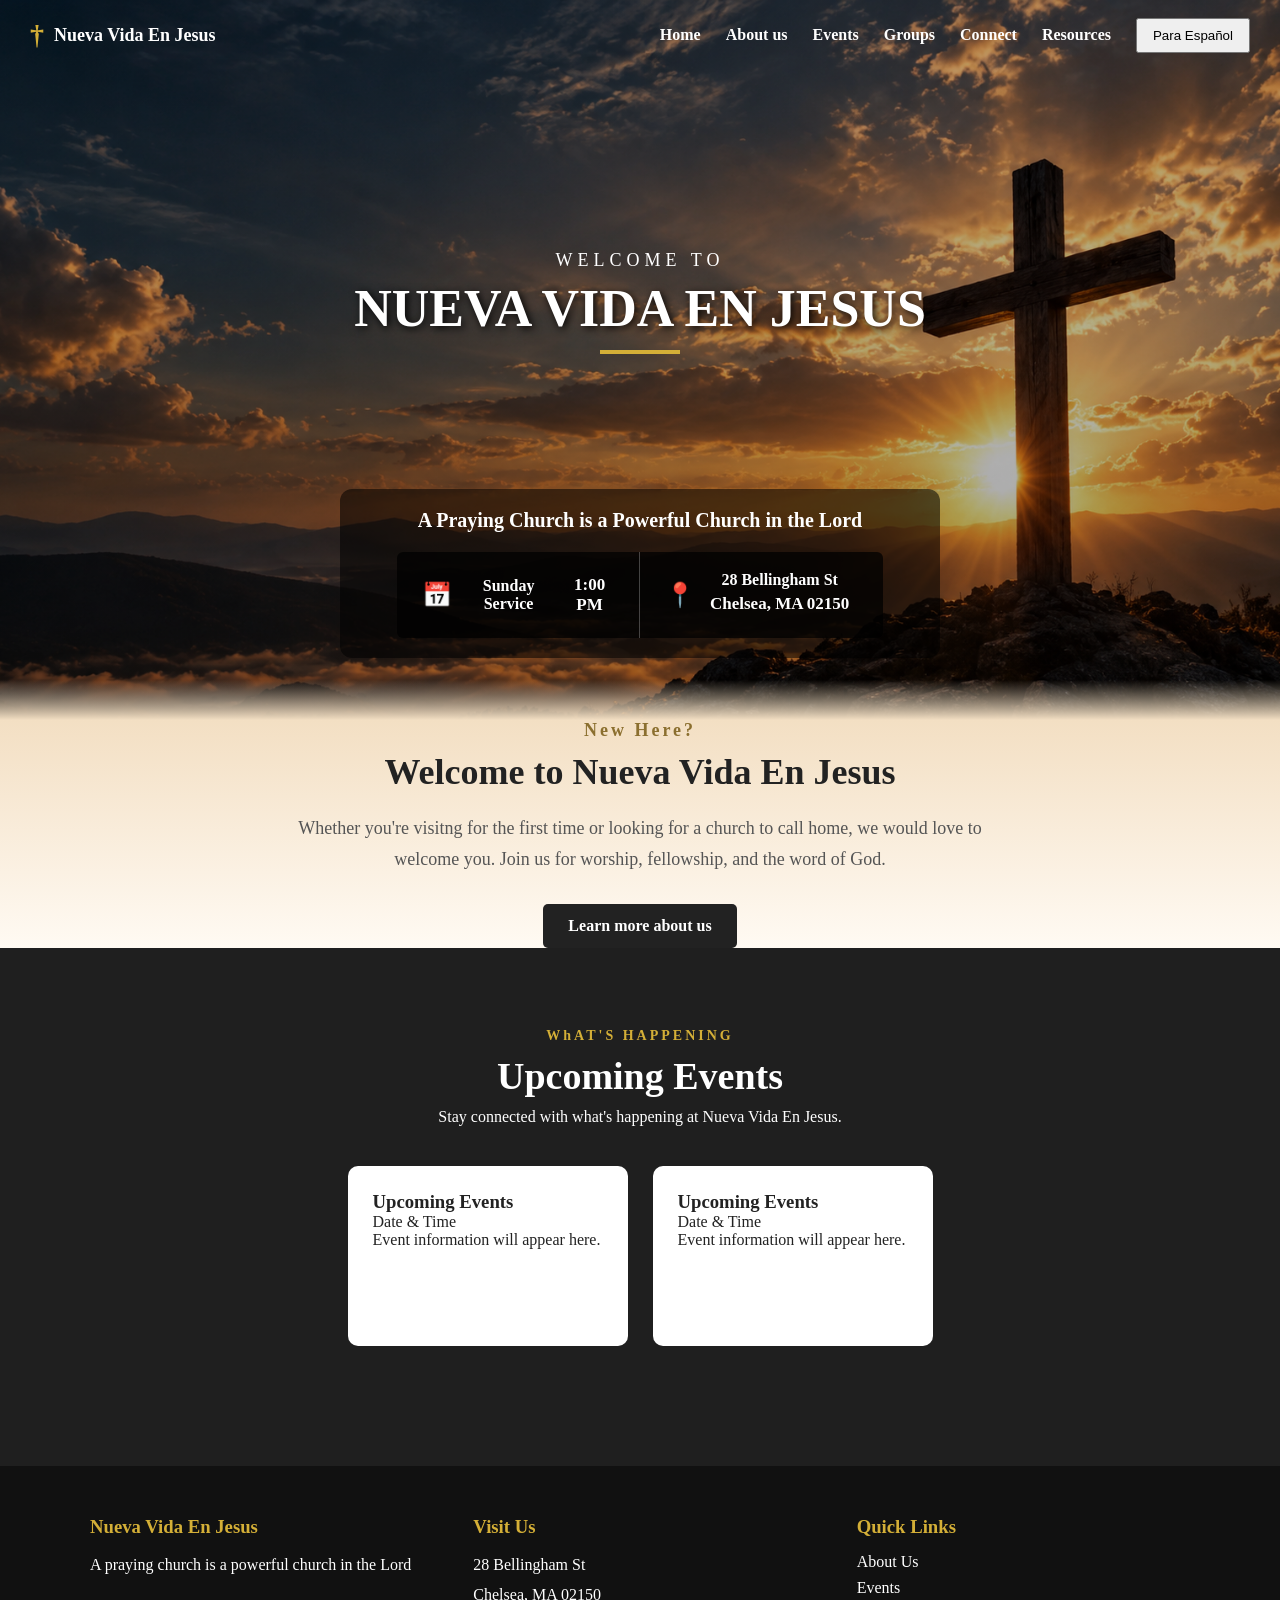
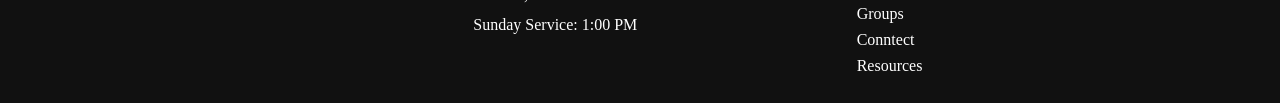
==== index.html @ 59f53c3e "Add files via upload" ====
<!DOCTYPE html> 
<html>
<head>
    <!--<head> holds settings for the page (not visible content)-->
    <!--<title> is the name shown on the browser tab-->
    <!--<meta charset="UTF-8" will allow special characters: accents, emojis, spanish characters and symbols-->
    <!--<meta name= viewport content> this will make the website responsive on phones, tablets, laptops, desktops.-->
    <meta charset="UTF-8" />
    <meta name = "viewport" content = "width = device-width, initial-scale = 1.0" />
    <title>Nueva Vida En Jesus</title>
    <link rel="stylesheet" href = "css/style.css"> 
    <!--<link... connects CSS file so your styles work-->
</head>

<body>
    <!-- This is the title of the website (Main thing people see)-->
    <section class = "hero">
        <nav>
            <div class = "church-logo">
                <span>&dagger;</span>
                <span>Nueva Vida En Jesus</span>
            </div>
            <a href="index.html">Home</a>
            <a href="about.html">About us</a>
            <a href="events.html">Events</a>
            <a href="groups.html">Groups</a>
            <a href="connect.html">Connect</a>
            <a href="resources.html">Resources</a>
            
            <button id="languageButton"> Para Español</button>
        </nav>
        <div class="title">
            <!--<div... is a box that holds your content and can be styled with CSS-->
        <h2>WELCOME TO</h2>
        <h1>NUEVA VIDA EN JESUS</h1> <!--h1 is the main heading-->   
        </div>
        <div class="bottom">
            <h3>A Praying Church is a Powerful Church in the Lord</h3>
            
            <div class = "service-info">
                <div class = "service-item">
                    <span class = "icon">📅</span>
                    <strong>Sunday Service</strong>
                    <p>1:00 PM</p>
                </div>

            <div class = "service-item">
                <span class = "icon">📍</span>
                <a href = "https://maps.google.com/?q=28+Bellingham+St+Chelsea+Ma+02150">
                    <strong>28 Bellingham St</strong>
                    <p>Chelsea, MA 02150</p>
                </a>
            </div>
        </div>
    </div>
    </section>

    <section class = "welcome-section">
        <div class = "welcome-content">
            <h2>New Here?</h2>
            <h3>Welcome to Nueva Vida En Jesus</h3>
            <p>
                Whether you're visitng for the first time or looking for a church to call home, 
                we would love to welcome you. Join us for worship, fellowship, and the word of God.
            </p>
            <a href = "about.html" class = "welcome-button">
                Learn more about us
            </a>
        </div>
    </section>

    <section class = "events-preview">
        <div class = "events-preview-content">
            <p class = "section-label"> WhAT'S HAPPENING</p>
            <h2>Upcoming Events</h2>
            <p>
                Stay connected with what's happening at Nueva Vida En Jesus.
            </p>
            <div class = "event-cards">
                <div class = "event-card">
                    <h3>Upcoming Events</h3>
                    <p>Date & Time</p>
                    <p>Event information will appear here.</p>
                </div>
                <div class = "event-card">
                    <h3>Upcoming Events</h3>
                    <p>Date & Time</p>
                    <p>Event information will appear here.</p>
                </div>
            </div>
    
        </div>
    </section>

    <footer class = "site-footer">
        <div class = "footer-content">
            <div class = "footer-section">
                <h3>Nueva Vida En Jesus</h3>
                <p>A praying church is a powerful church in the Lord</p>
            </div>
            <div class = "footer-section">
                <h3>Visit Us</h3>
                <p>28 Bellingham St</p>
                <p>Chelsea, MA 02150</p>
                <p>Sunday Service: 1:00 PM</p>
            </div>
            <div class = "footer-section">
                <h3>Quick Links</h3>
                <a href = "about.html">About Us</a>
                <a href = "events.html">Events</a>
                <a href = "groups.html">Groups</a>
                <a href = "connect.html">Conntect</a>
                <a href = "resources.html">Resources</a>
            </div>
        </div>
    </footer>



</body>
</html>
---- css/style.css ----
/* Reset + easier sizing */
*{
    margin:0;
    padding:0;
    box-sizing:border-box;
}

body{
    min-height:100vh;

    background-image:url("../images/cross2.png");
    background-size: 110% auto;
    background-position: center 0%;
    background-repeat:no-repeat;
    background-color: #111;
    font-family:'Times New Roman', Times, serif, sans-serif;
}

/* Main content container */
.container{
    display:flex;
    flex-direction:column;
    justify-content:center;
    align-items:flex-start;

    background-color:lightgrey;
    padding:50px;
    border-radius:50px;
    box-shadow:0 4px 12px rgba(0,0,0,0.15);

    width:90%;
    max-width:700px;
    min-height:250px;

    margin:auto;
}

h1,
h2{
    text-align:center;
    color:white;
}

.title{
    margin-top:100px;
    text-align:center;
    padding:80px;
}

.title h2{
    font-size: 18px;
    letter-spacing: 5px;
    margin-bottom: 8px;
    font-weight: 500;
}
.title h1{
    font-size: 52px;
    margin-top: 0;
    margin-bottom: 20px;
    text-shadow: 2px 2px 8px black;
}
.hero{
    min-height: 720px;
    background: linear-gradient(rgba(0, 0, 0, 0.25), rgba(0, 0, 0, 0.35)),
    url("../images/cross2.pgn");
    background-size: cover;
    background-position: center center;
    background-repeat: no-repeat;
}
.hero h1{
    position: relative;
}
.hero h1::after{
    content: "";
    display: block;
    width: 80px;
    height: 4px;
    background-color: #d4af37;
    margin: 12px auto 0;
}
.service-info{
    display: flex;
    flex-direction: row;
    flex-wrap: nowrap;
    align-items: center;
    background: rgba(0, 0, 0, 0.75);
    border-radius: 6px;
    width: 520px;
    max-width: 90%;
    margin: 20px auto 0;
}
.service-item{
    flex: 0 0 50%;
    box-sizing: border-box;
    display: flex;
    align-items: center;
    gap: 15px;
    padding: 18px 25px;
    color: white;
}
.service-item:first-child{
    border-right: 1px solid rgba(255, 255, 255, 0.25);
}
.service-item .icon{
    font-size: 24px;
}
.service-item p{
    margin: 4px 0 0;
}
.service-item a{
    color: white;
    text-decoration: none;
}
.service-item a:hover{
    color: #d4af37
}
/* Navigation */

nav{
    width:100%;
    height: 70px;

    display:flex;
    justify-content:flex-start;
    align-items:center;
    gap: 25px;
    padding:0 30px;
    box-sizing: border-box;
}
.church-logo{
    color:white;
    font-weight: bold;
    font-size: 18px;
    margin-right: auto;
    display: flex;
    align-items: center;
    gap: 10px;
}
.church-logo span:first-child{
    color: #d4af37;
    font-size: 28px;
}

nav a{
    color:white;
    text-decoration: none;
    font-weight:bold;
}

nav a:hover {
    color: #d4af37

}
nav button{
    padding:8px 15px;
    cursor:pointer;
}

/* Bottom section */

.bottom{
    width:90%;
    max-width:600px;
    margin:35px auto;
    padding: 20px 30px;
    text-align:center;
    color:white;
    background: rgba(0,0,0,.55);
    border-radius: 12px;
    box-sizing: border-box;
}
.bottom h3{
    font-size: 20px;
    margin: 0 0 10px 0;
}
.bottom p{
    font-size: 17px;
    margin: 5px 0;
    font-weight: bold;
}

.bottom a{
    color:white;
    font-size: 16px;
    font-weight: bold;
}
.welcome-section{
    background: linear-gradient(
        to bottom, #f3dfc3, #fffaf3
    );
    padding: 90px, 20px;
    text-align: center;
}
.welcome-section{
    position: relative;
}
.welcome-section::before{
    content: "";
    position: absolute;
    top: -40px;
    left: 0;
    width: 100%;
    height: 40px;
    background: linear-gradient(
        to bottom, transparent, #f3dfc3
    );
}
.welcome-content{
    max-width: 750px;
    margin: 0 auto;
}
.welcome-content h2{
    font-size: 18px;
    letter-spacing: 3px;
    margin-bottom: 10px;
    color: #8b6f2f;
}
.welcome-content h3{
    font-size: 36px;
    margin: 0 0 20px;
    color: #222;
}
.welcome-content p{
    font-size: 18px;
    line-height: 1.7;
    color: #555;
    margin-bottom: 30px;
}
.welcome-button{
    display: inline-block;
    padding: 13px 25px;
    background-color: #222;
    color: white;
    text-decoration: none;
    border-radius: 5px;
    font-weight: bold;
    transition: 0.3s;
}
.welcome-button:hover{
    background-color: #8b6f2f;
}
.events-preview{
    background-color: #1f1f1f;
    color: white;
    padding: 80px 20px;
    text-align: center;
}
.events-preview-content{
    max-width: 1100px;
    margin: 0 auto;
}
.section-label{
    color: #d4af37;
    font-size: 14px;
    font-weight: bold;
    letter-spacing: 3px;
}
.events-preview h2{
    font-size: 38px;
    margin: 10px 0;
}
.event-cards{
    display: flex;
    justify-content: center;
    gap: 25px;
    margin: 40px 0;
}
.event-card{
    background-color: white;
    color: #222;
    width: 280px;
    min-height: 180px;
    padding: 25px;
    border-radius: 10px;
    box-sizing: border-box;
    text-align: left;
}
.event-card h3{
    margin-top: 0;
}
.events-button{
    display: inline-block;
    padding: 13px 25px;
    background-color: #d4af37;
    color: #111;
    text-decoration: none;
    border-radius: 5px;
    font-weight: bold;
    transition: 0.3;
}
.events-button:hover{
    background-color: white;
}
.site-footer{
    background-color: #111;
    color: white;
    padding: 50px 20px 20px;
}
.footer-content{
    max-width: 1100px;
    margin: 0 auto;
    display: flex;
    justify-content: space-between;
    gap: 50px;
}
.footer-section{
    flex:1
}
.footer-section h3{
    margin-top: 0;
    margin-bottom: 15px;
    color: #d4af37;
}
.footer-section p{
    margin: 6px 0;
    line-height: 1.5;
}
.footer-section a{
    display:block;
    color: white;
    text-decoration: none;
    margin-bottom: 8px;
}
.footer-section a:hover{
    text-decoration: underline;
}
.footer-bottom{
    max-width: 1100px;
    margin: 35px auto 0;
    padding-top: 20px;
    border-top: 1px solid #444;
    text-align: center;
    font-size: 14px;
}
/* Groups page */

.groups-container{
    display:flex;
    justify-content:space-between;
    gap:60px;

    margin-top:60px;
    padding-top:40px;
    flex-wrap:wrap;
}

.groups-page{
    width:85%;
    max-width:1100px;

    margin:120px auto;

    padding:30px;

    background:rgba(0,0,0,.6);
    border-radius:15px;

    display:flex;
    flex-direction:column;
    align-items:center;
}

.group-card h3{
    text-decoration:underline;
    font-weight:bold;
    color:white;
}

.group-card p{
    color:white;
    font-weight:bold;
}

/* About page */

.about-content{
    max-width:1100px;
    margin:120px auto 40px;

    padding:30px;

    background:rgba(0,0,0,.55);
    color:white;

    border-radius:15px;
    line-height:1.6;
}

.history ul,
.Creemos ul{
    padding-left:25px;
}

.history li,
.Creemos li{
    margin-bottom:12px;
}

/* Connect page */

.connect-content{
    width:85%;
    max-width:1100px;

    margin:120px auto 40px;
    padding:30px;

    background:rgba(0,0,0,.55);
    color:white;

    border-radius:15px;
    line-height:1.6;

    display:flex;
    justify-content:space-between;
    flex-wrap:wrap;
}

.directors,
.ancianos,
.diaconos{
    width:30%;
    min-width:250px;
    text-align:center;
}

/* =================== */
/* Responsive settings */
/* =================== */

@media (max-width:768px){

    nav{
        flex-direction:column;
        gap:12px;
        text-align:center;
    }

    nav a{
        margin-right:0;
    }

    h1{
        font-size:30px;
    }

    h2{
        font-size:22px;
    }

    .title{
        margin-top:50px;
    }

    .groups-container{
        flex-direction:column;
        align-items:center;
    }

    .connect-content{
        flex-direction:column;
        align-items:center;
    }

    .directors,
    .ancianos,
    .diaconos{
        width:100%;
        margin-bottom:30px;
    }

    .container{
        padding:25px;
    }

    .bottom{
        width:95%;
    }
}
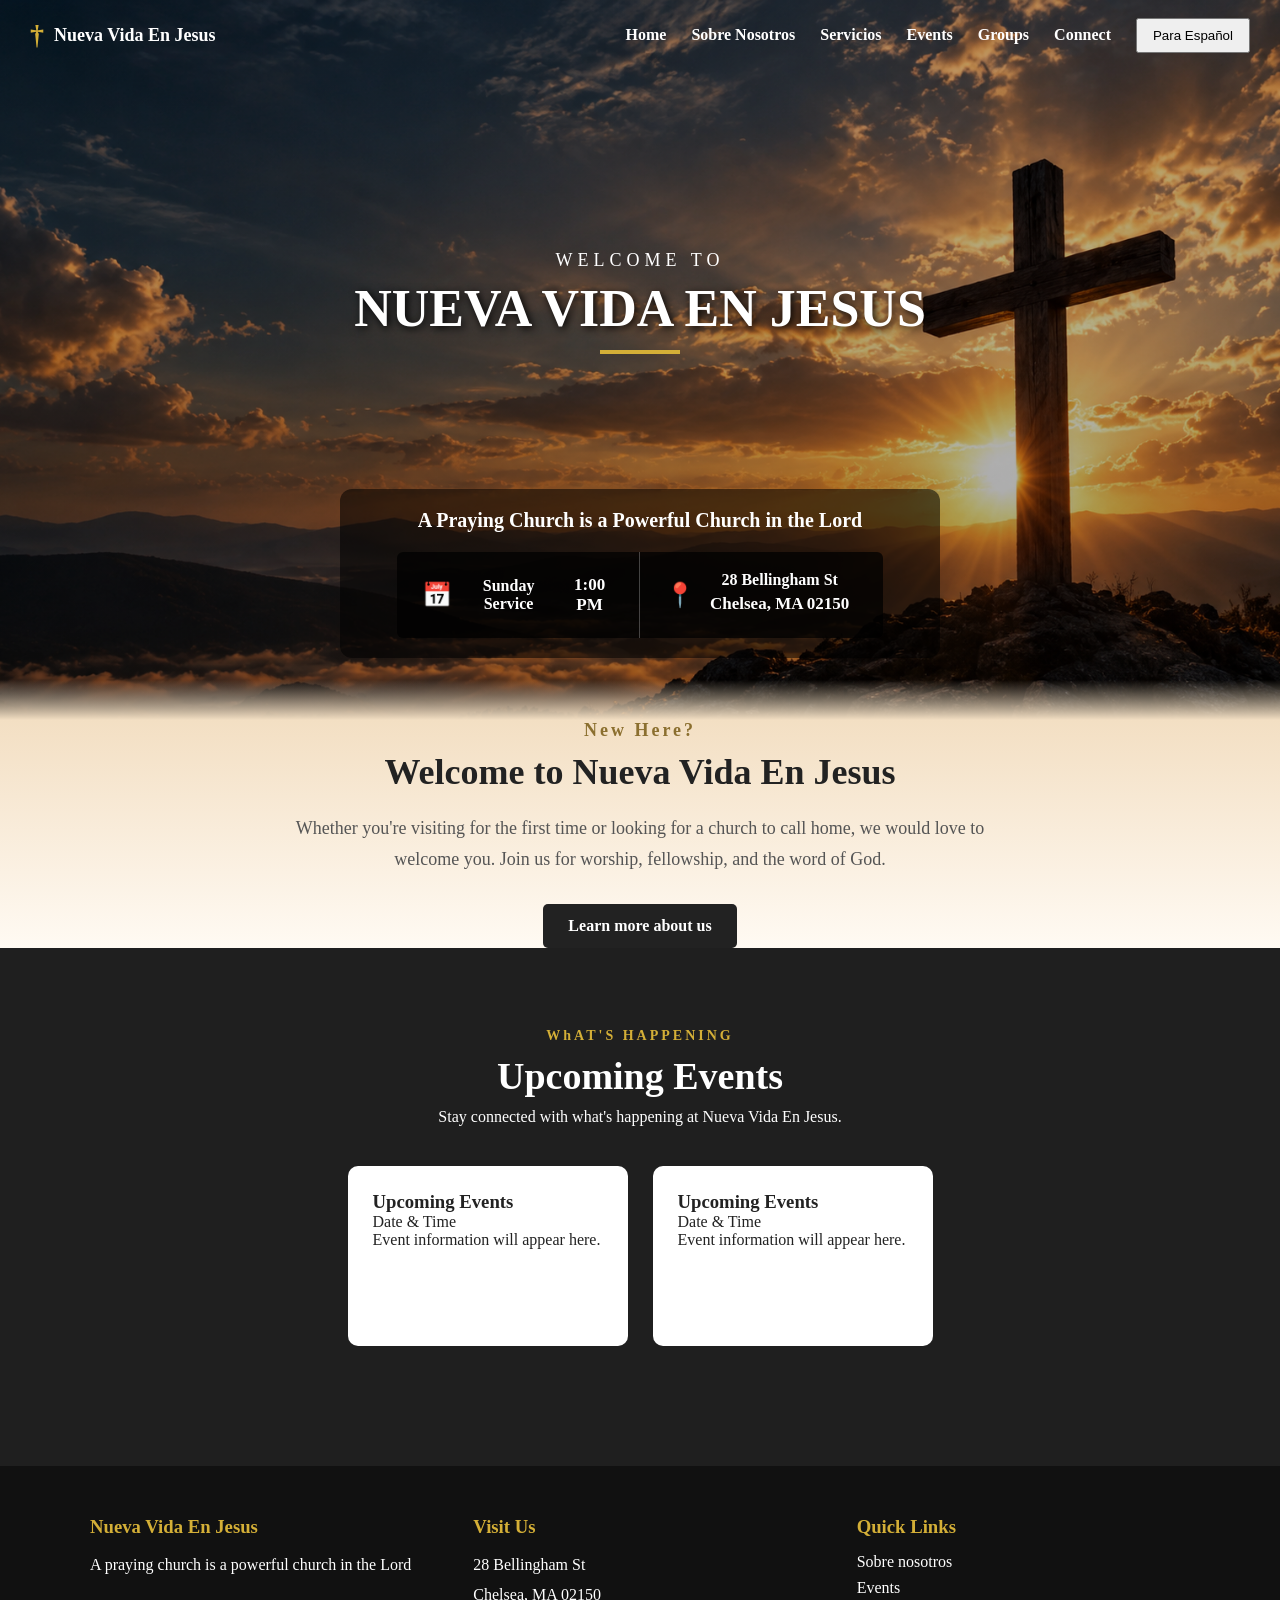
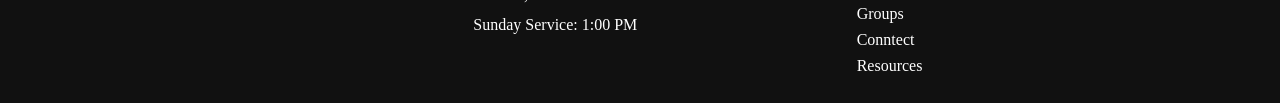
==== commit a64fa24d: "Updated church website" ====
--- a/index.html
+++ b/index.html
@@ -21,12 +21,11 @@
                 <span>Nueva Vida En Jesus</span>
             </div>
             <a href="index.html">Home</a>
-            <a href="about.html">About us</a>
+            <a href="about.html">Sobre Nosotros</a>
+            <a href ="services.html">Servicios</a>
             <a href="events.html">Events</a>
             <a href="groups.html">Groups</a>
-            <a href="connect.html">Connect</a>
-            <a href="resources.html">Resources</a>
-            
+            <a href="connect.html">Connect</a>    
             <button id="languageButton"> Para Español</button>
         </nav>
         <div class="title">
@@ -60,7 +59,7 @@
             <h2>New Here?</h2>
             <h3>Welcome to Nueva Vida En Jesus</h3>
             <p>
-                Whether you're visitng for the first time or looking for a church to call home, 
+                Whether you're visiting for the first time or looking for a church to call home, 
                 we would love to welcome you. Join us for worship, fellowship, and the word of God.
             </p>
             <a href = "about.html" class = "welcome-button">
@@ -106,7 +105,7 @@
             </div>
             <div class = "footer-section">
                 <h3>Quick Links</h3>
-                <a href = "about.html">About Us</a>
+                <a href="about.html">Sobre nosotros</a>
                 <a href = "events.html">Events</a>
                 <a href = "groups.html">Groups</a>
                 <a href = "connect.html">Conntect</a>
--- a/css/style.css
+++ b/css/style.css
@@ -372,30 +372,171 @@
 }
 
 /* About page */
-
-.about-content{
-    max-width:1100px;
-    margin:120px auto 40px;
-
-    padding:30px;
-
-    background:rgba(0,0,0,.55);
-    color:white;
-
-    border-radius:15px;
-    line-height:1.6;
-}
-
-.history ul,
-.Creemos ul{
-    padding-left:25px;
-}
-
-.history li,
-.Creemos li{
-    margin-bottom:12px;
-}
-
+.about-header{
+    margin-top: 0px;
+    margin-left: 40px;
+}
+.about-label{
+    display: flex;
+    align-items: center;
+    gap:14px;
+    color: #d9a62e;
+    font-size: 14px;
+    font-weight: 600;
+    letter-spacing: 3px;
+}
+.yellow-line{
+    display: inline-block;
+    width: 35px;
+    height: 3px;
+    background-color: #d9a62e;
+    flex-shrink: 0;
+}
+.about-title{
+    font-size: 64px;
+    color: white;
+    margin: 10px 0 0 0;
+    line-height: 1;
+    text-align: left;
+}
+.title-line{
+    width: 35px;
+    height: 3px;
+    background-color: #d9a62e;
+    margin-top: 20px;
+    margin-bottom: 30px;
+}
+.about-subtitle{
+    font-size: 15px;
+    color:white;
+    margin: 10px 0 0 0;
+    line-height: 0;
+    text-align: left;
+}
+.history{
+    width: 85;
+    max-width:1200px;
+    margin: 30px auto 70px auto;
+    padding: 30px;
+    display: flex;
+    align-items: center;
+    gap: 35px;
+    background: rgba(10, 15, 18, 0.85);
+    border: 1px solid rgba(255, 255, 255, 0.15);
+    border-radius: 15px;
+    color: white;
+    box-sizing: border-box;
+}
+.history-text{
+    flex: 2;
+}
+.history-text ul{
+    padding-left: 22px;
+    margin: 0;
+}
+.history-text li{
+    font-size: 14px;
+    line-height: 1.5;
+    margin-bottom: 16px;
+}
+.history-text li::marker{
+    color:#d9a62e;
+    font-size: 1.2em;
+}
+.history-image{
+    width: 32%;
+    flex-shrink: 0;
+}
+.history-image img{
+    width: 100%;
+    height: 100%;
+    object-fit: cover;
+    border-radius: 10px;
+    display: block;
+}
+.image-placeholder{
+    width: 100%;
+    height: 380px;
+    display: flex;
+    align-items: center;
+    justify-content: center;
+    background: rgba(255, 255, 255, 0.08);
+    border: 1px dashed #d9a62e;
+    border-radius: 10px;
+    color: #d9a62e;
+    font-size: 13px;
+    letter-spacing: 2px;
+}
+.nuestra-fe::before{
+    content: "";
+    display: inline-block;
+    width: 40px;
+    height: 2px;
+    background-color: #d9a62e;
+    margin-right: 12px;
+    vertical-align: middle;
+}
+.nuestra-fe{
+    color:#d9a62e;
+    font-size: 20px;
+    letter-spacing: 3px;
+    text-align: center;
+    margin-bottom: 8px;
+}
+.creemos h2{
+    font-size: 48px;
+    text-align: center;
+}
+.fundamentos{
+    text-align: center;
+    color: white;
+    font-size: 13px;
+    letter-spacing: 3px;
+    margin-top: 8px;
+    margin-bottom: 0;
+}
+.belief-line{
+    width: 55px;
+    height: 2px;
+    background-color: #d9a62e;
+    margin: 12px auto 30px;
+}
+.creemos ul{
+    display: grid;
+    grid-template-columns: 1fr 1fr;
+    gap: 15px 25px;
+    width: 90%;
+    max-width: 1100px;
+    margin: 30px auto 0;
+    padding: 0;
+}
+.creemos li{
+    list-style: none;
+    background: rgba(15. 20, 24, 0.88);
+    border: 1px solid rgba(255, 255, 255, 0.15);
+    border-radius: 8px;
+    padding: 20px 25px;
+    color: white;
+    font-size: 16px;
+    line-height: 1.5;
+}
+.belief-icon{
+    width: 45px;
+    height: 45px;
+    min-width: 45px;
+    border: 1px solid #d6a84b;
+    border-radius: 50%;
+    display: flex;
+    align-items: center;
+    justify-content: center;
+    font-size: 20px;
+    margin-right: 15px;
+}
+.belief-box li{
+    display: flex;
+    align-items: center;
+    padding: 14px 18px;
+}
 /* Connect page */
 
 .connect-content{
@@ -423,35 +564,129 @@
     min-width:250px;
     text-align:center;
 }
+.services-content{
+    padding: 120px 8% 80px;
+    min-height: 100vh;
+    color: white;
+}
+.services-header{
+    text-align: center;
+    max-width: 900px;
+    margin: 0 auto 70px;
+}
+.services-label{
+    display: flex;
+    align-items: center;
+    justify-content: center;
+    gap: 12px;
+    color: #d6a84b;
+    font-size: 14px;
+    letter-spacing: 3px;
+    font-weight: 600;
+}
+.services-label .yellow-line{
+    width: 45px;
+    height: 2px;
+    background: #d6a84b;
+}
+.services-title{
+    font-size: 60px;
+    margin: 20px 0 10px;
+    font-family: Georgia, 'Times New Roman', Times, serif;
+    letter-spacing: 2px;
+}
+.services-subtitle{
+    font-size: 15px;
+    letter-spacing: 3px;
+    color: #c7c7c7;
+}
+.services-header .title-line{
+    width: 90px;
+    height: 2px;
+    background: #d6a84b;
+    margin: 25px auto 0;
+}
+.events-content{
+    padding: 120px 8% 80px;
+    min-height: 100vh;
+    color: white;
+}
+.events-header{
+    text-align: center;
+    max-width: 900px;
+    margin: 0 auto 70px;
+}
+.events-label{
+    font-size: 18px;
+    letter-spacing: 3px;
+    font-weight: 600;
+    color:#d6a84b
+}
+.events-label .yellow-line{
+    width: 45px;
+    height: 2px;
+    background: #d6a84b;
+}
+.events-title{
+    font-size: 60px;
+    margin: 20px 0 10px;
+    font-family: Georgia, 'Times New Roman', Times, serif;
+    letter-spacing: 2px;
+}
+.events-subtitle{
+    font-size: 15px;
+    letter-spacing: 3px;
+    color: #c7c7c7;
+}
+.events-header .title-line{
+    width: 90px;
+    height: 2px;
+    background: #d6a84b;
+    margin: 25px auto 0;
+}
+
 
 /* =================== */
 /* Responsive settings */
 /* =================== */
 
 @media (max-width:768px){
-
+    body{
+        background-size: 180% auto;
+        background-position: 65% 0%;
+    }
     nav{
-        flex-direction:column;
-        gap:12px;
-        text-align:center;
-    }
-
+        display: flex;
+        flex-wrap: wrap;
+        flex-direction: row;
+        align-items: center;
+        justify-content: center;
+        gap: 12px;
+        padding: 15px 10px;
+    }
+    .church-logo{
+        width: 100%;
+        justify-content: center;
+        margin-bottom: 5px;
+    }
     nav a{
-        margin-right:0;
-    }
-
+        margin-right: 0;
+        font-size: 13px;
+    }
+    #languageButton{
+        font-size: 12px;
+        padding: 6px 10px;
+    }
     h1{
-        font-size:30px;
-    }
-
+        font-size: 30px;
+        line-height: 1.1;
+    }
     h2{
-        font-size:22px;
-    }
-
+        font-size: 18px;
+    }
     .title{
-        margin-top:50px;
-    }
-
+        margin-top: 20px;
+    }
     .groups-container{
         flex-direction:column;
         align-items:center;
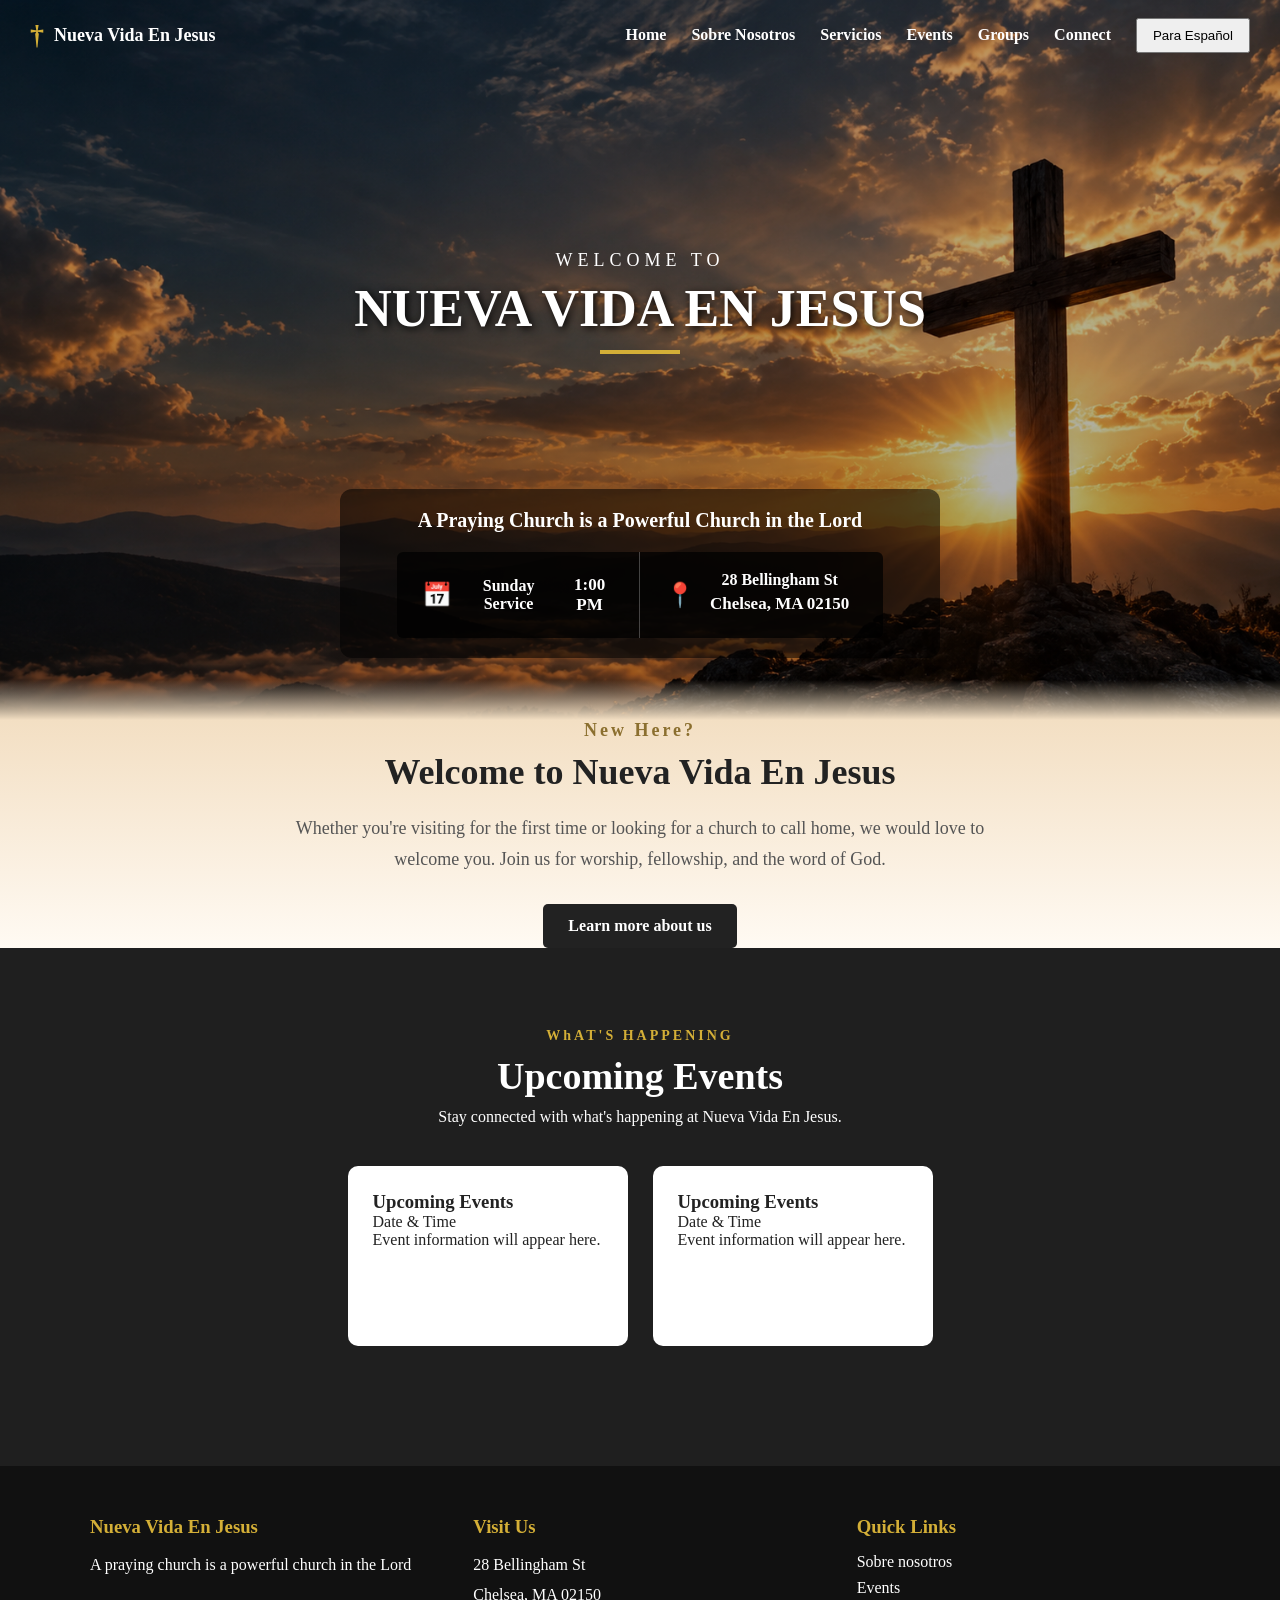
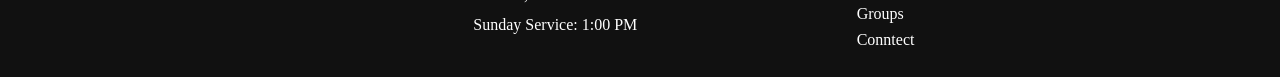
==== commit f950746c: "Added mobile menu" ====
--- a/index.html
+++ b/index.html
@@ -27,6 +27,7 @@
             <a href="groups.html">Groups</a>
             <a href="connect.html">Connect</a>    
             <button id="languageButton"> Para Español</button>
+            <button class = "menu-toggle">☰</button>
         </nav>
         <div class="title">
             <!--<div... is a box that holds your content and can be styled with CSS-->
@@ -109,12 +110,9 @@
                 <a href = "events.html">Events</a>
                 <a href = "groups.html">Groups</a>
                 <a href = "connect.html">Conntect</a>
-                <a href = "resources.html">Resources</a>
             </div>
         </div>
     </footer>
-
-
-
+<script src = "js/app.js"></script>
 </body>
 </html>
--- a/css/style.css
+++ b/css/style.css
@@ -644,71 +644,88 @@
     background: #d6a84b;
     margin: 25px auto 0;
 }
+.menu-toggle{
+    display: none;
+}
 
 
 /* =================== */
 /* Responsive settings */
 /* =================== */
 
-@media (max-width:768px){
-    body{
-        background-size: 180% auto;
-        background-position: 65% 0%;
-    }
-    nav{
+@media (max-width:480px){
+    nav {
+        position: relative;
         display: flex;
+        align-items: center;
         flex-wrap: wrap;
-        flex-direction: row;
-        align-items: center;
-        justify-content: center;
-        gap: 12px;
-        padding: 15px 10px;
-    }
-    .church-logo{
         width: 100%;
-        justify-content: center;
-        margin-bottom: 5px;
-    }
-    nav a{
-        margin-right: 0;
-        font-size: 13px;
-    }
-    #languageButton{
-        font-size: 12px;
-        padding: 6px 10px;
-    }
-    h1{
-        font-size: 30px;
+        padding: 12px 18px;
+        box-sizing: border-box;
+    }
+    nav a, nav > button:not(.menu-toggle){
+        display: none;
+    }
+    .menu-toggle{
+        display: block;
+        margin-left: auto;
+        background: transparent;
+        border: none;
+        color: white;
+        font-size: 32px;
+        cursor: pointer;
+    }
+    nav.mobile-open{
+        flex-direction: column;
+        align-items: stretch;
+    }
+    nav.mobile-open a, nav.mobile-open > button:not(.menu-toggle){
+        display: block;
+        width: 100%;
+        text-align: center;
+        margin: 8px 0;
+    }
+    .hero h1{
+        font-size: 58px;
+        line-height: 1.05;
+    }
+    .hero{
+        padding-left: 18px;
+        padding-right: 18px;
+    }
+    .service-card{
+        width: 92%;
+        margin: 35px auto;
+        padding: 24px 18px;
+    }
+    .service-card h2{
+        font-size: 26px;
+        line-height: 1.2;
+    }
+    .about-content{
+        padding-left: 18px;
+        padding-right: 18px;
+    }
+    .about-title{
+        font-size: 40px;
         line-height: 1.1;
     }
-    h2{
-        font-size: 18px;
-    }
-    .title{
-        margin-top: 20px;
-    }
-    .groups-container{
-        flex-direction:column;
-        align-items:center;
-    }
-
-    .connect-content{
-        flex-direction:column;
-        align-items:center;
-    }
-
-    .directors,
-    .ancianos,
-    .diaconos{
-        width:100%;
-        margin-bottom:30px;
-    }
-
-    .container{
-        padding:25px;
-    }
-
-    .bottom{
-        width:95%;
-    }
+    .history{
+        flex-direction: column;
+    }
+    .history-image{
+        width: 100%
+    }
+    .history-image img{
+        width: 100%;
+        height: 260px;
+        object-fit: cover;
+    }
+    .history-text{
+        width: 100%;
+    }
+    .belief-content{
+        grid-template-columns: 1fr;
+    }
+
 }
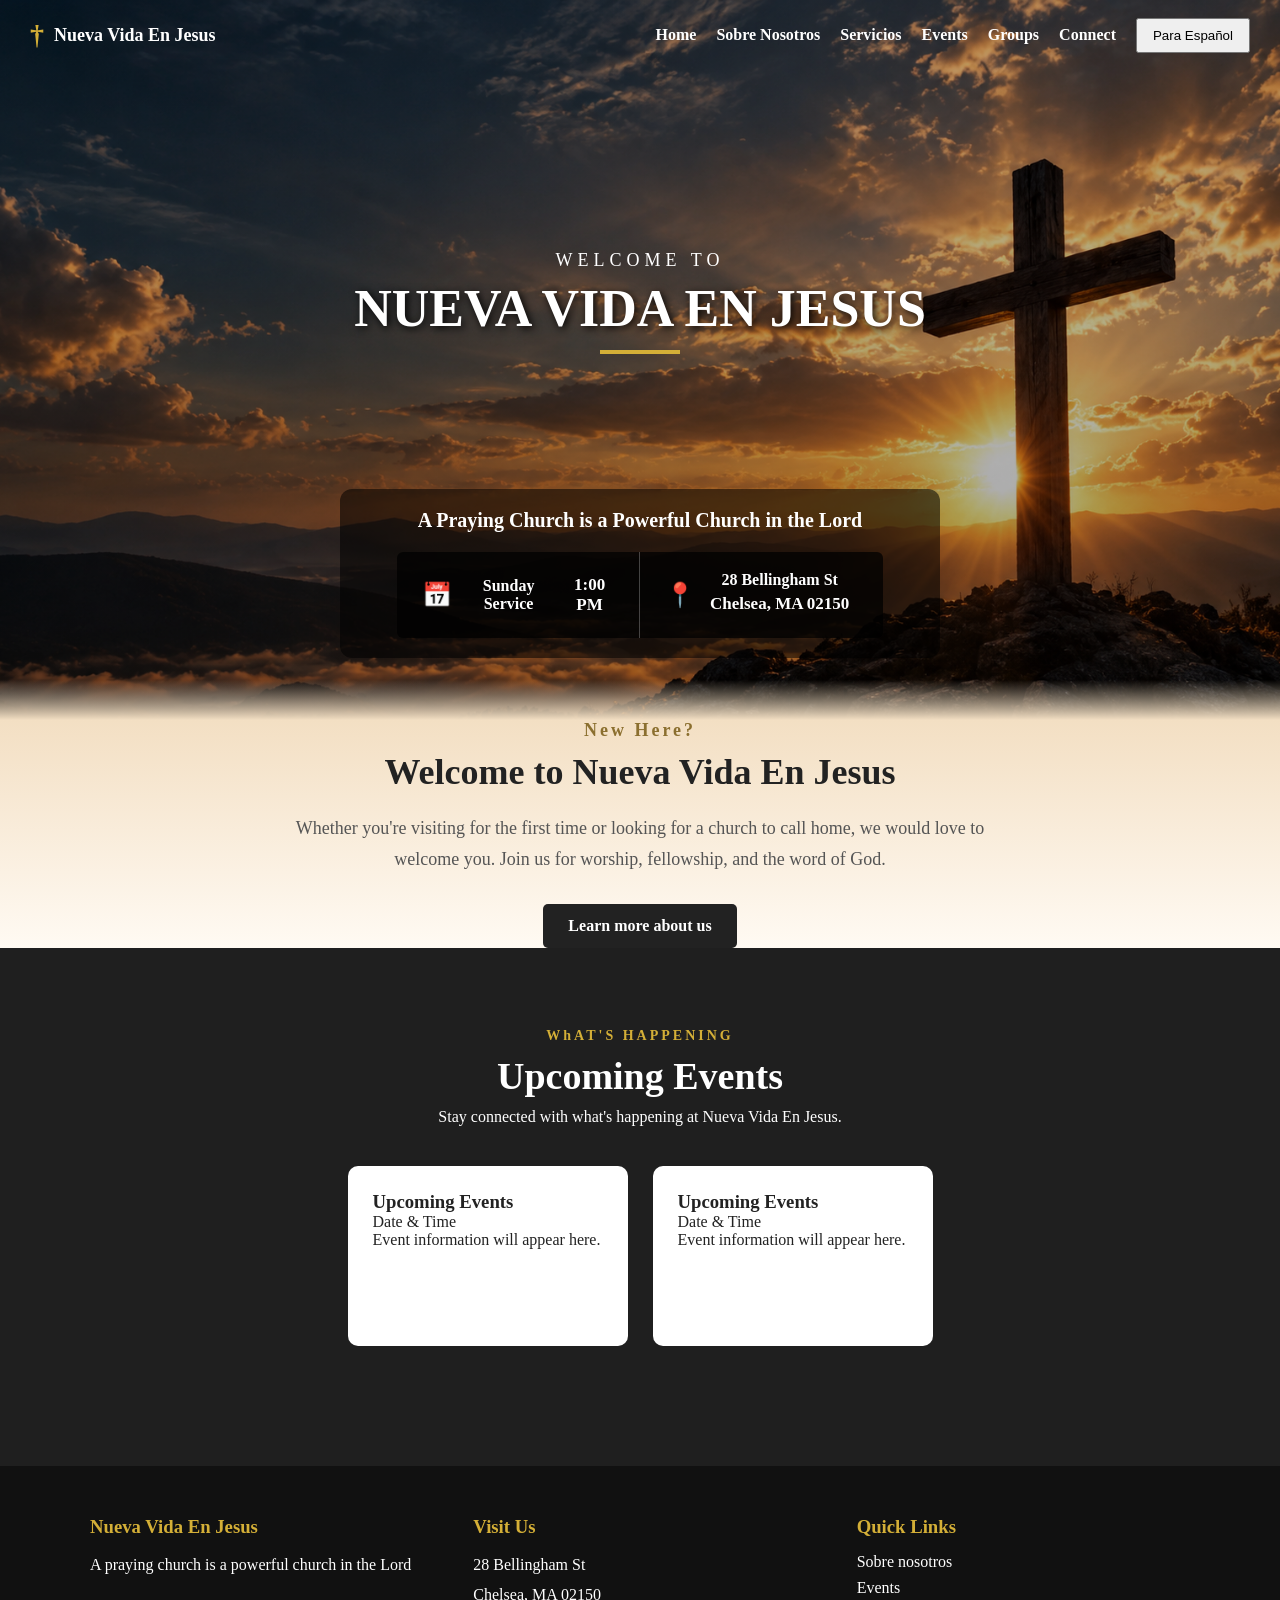
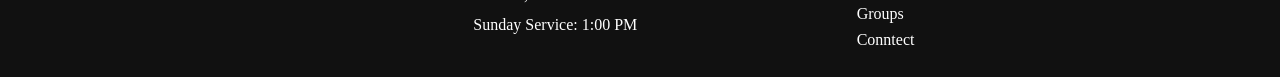
==== commit adfd32cf: "Fixed mobile navigation" ====
--- a/index.html
+++ b/index.html
@@ -20,6 +20,7 @@
                 <span>&dagger;</span>
                 <span>Nueva Vida En Jesus</span>
             </div>
+            <div class = "nav-links">
             <a href="index.html">Home</a>
             <a href="about.html">Sobre Nosotros</a>
             <a href ="services.html">Servicios</a>
@@ -27,6 +28,7 @@
             <a href="groups.html">Groups</a>
             <a href="connect.html">Connect</a>    
             <button id="languageButton"> Para Español</button>
+            </div>
             <button class = "menu-toggle">☰</button>
         </nav>
         <div class="title">
--- a/css/style.css
+++ b/css/style.css
@@ -647,6 +647,14 @@
 .menu-toggle{
     display: none;
 }
+.nav-links{
+    display: flex;
+    align-items: center;
+    gap: 20px;
+}
+.menu-toggle{
+    display: none;
+}
 
 
 /* =================== */
@@ -654,16 +662,16 @@
 /* =================== */
 
 @media (max-width:480px){
-    nav {
+    nav{
         position: relative;
+        width: 100%;
         display: flex;
         align-items: center;
-        flex-wrap: wrap;
-        width: 100%;
-        padding: 12px 18px;
+        justify-content: space-between;
+        padding: 14px 18px;
         box-sizing: border-box;
     }
-    nav a, nav > button:not(.menu-toggle){
+    .nav-links{
         display: none;
     }
     .menu-toggle{
@@ -675,57 +683,28 @@
         font-size: 32px;
         cursor: pointer;
     }
-    nav.mobile-open{
+    nav.mobile-open .nav-links{
+        display: flex;
         flex-direction: column;
-        align-items: stretch;
+        position: absolute;
+        top: 100%;
+        background: rgba(10, 10, 10, 0.97);
+        padding: 15px 20px;
+        z-index: 1000;
     }
-    nav.mobile-open a, nav.mobile-open > button:not(.menu-toggle){
+    nav.mobile-open .nav-links a{
         display: block;
         width: 100%;
         text-align: center;
-        margin: 8px 0;
+        padding: 12px 0;
+        margin: 0;
     }
-    .hero h1{
-        font-size: 58px;
-        line-height: 1.05;
+    nav.mobile-open #languageButton{
+        display: block;
+        margin: 10px auto 0;
     }
-    .hero{
-        padding-left: 18px;
-        padding-right: 18px;
+    .church-logo{
+        width: auto;
     }
-    .service-card{
-        width: 92%;
-        margin: 35px auto;
-        padding: 24px 18px;
-    }
-    .service-card h2{
-        font-size: 26px;
-        line-height: 1.2;
-    }
-    .about-content{
-        padding-left: 18px;
-        padding-right: 18px;
-    }
-    .about-title{
-        font-size: 40px;
-        line-height: 1.1;
-    }
-    .history{
-        flex-direction: column;
-    }
-    .history-image{
-        width: 100%
-    }
-    .history-image img{
-        width: 100%;
-        height: 260px;
-        object-fit: cover;
-    }
-    .history-text{
-        width: 100%;
-    }
-    .belief-content{
-        grid-template-columns: 1fr;
-    }
-
-}+
+}
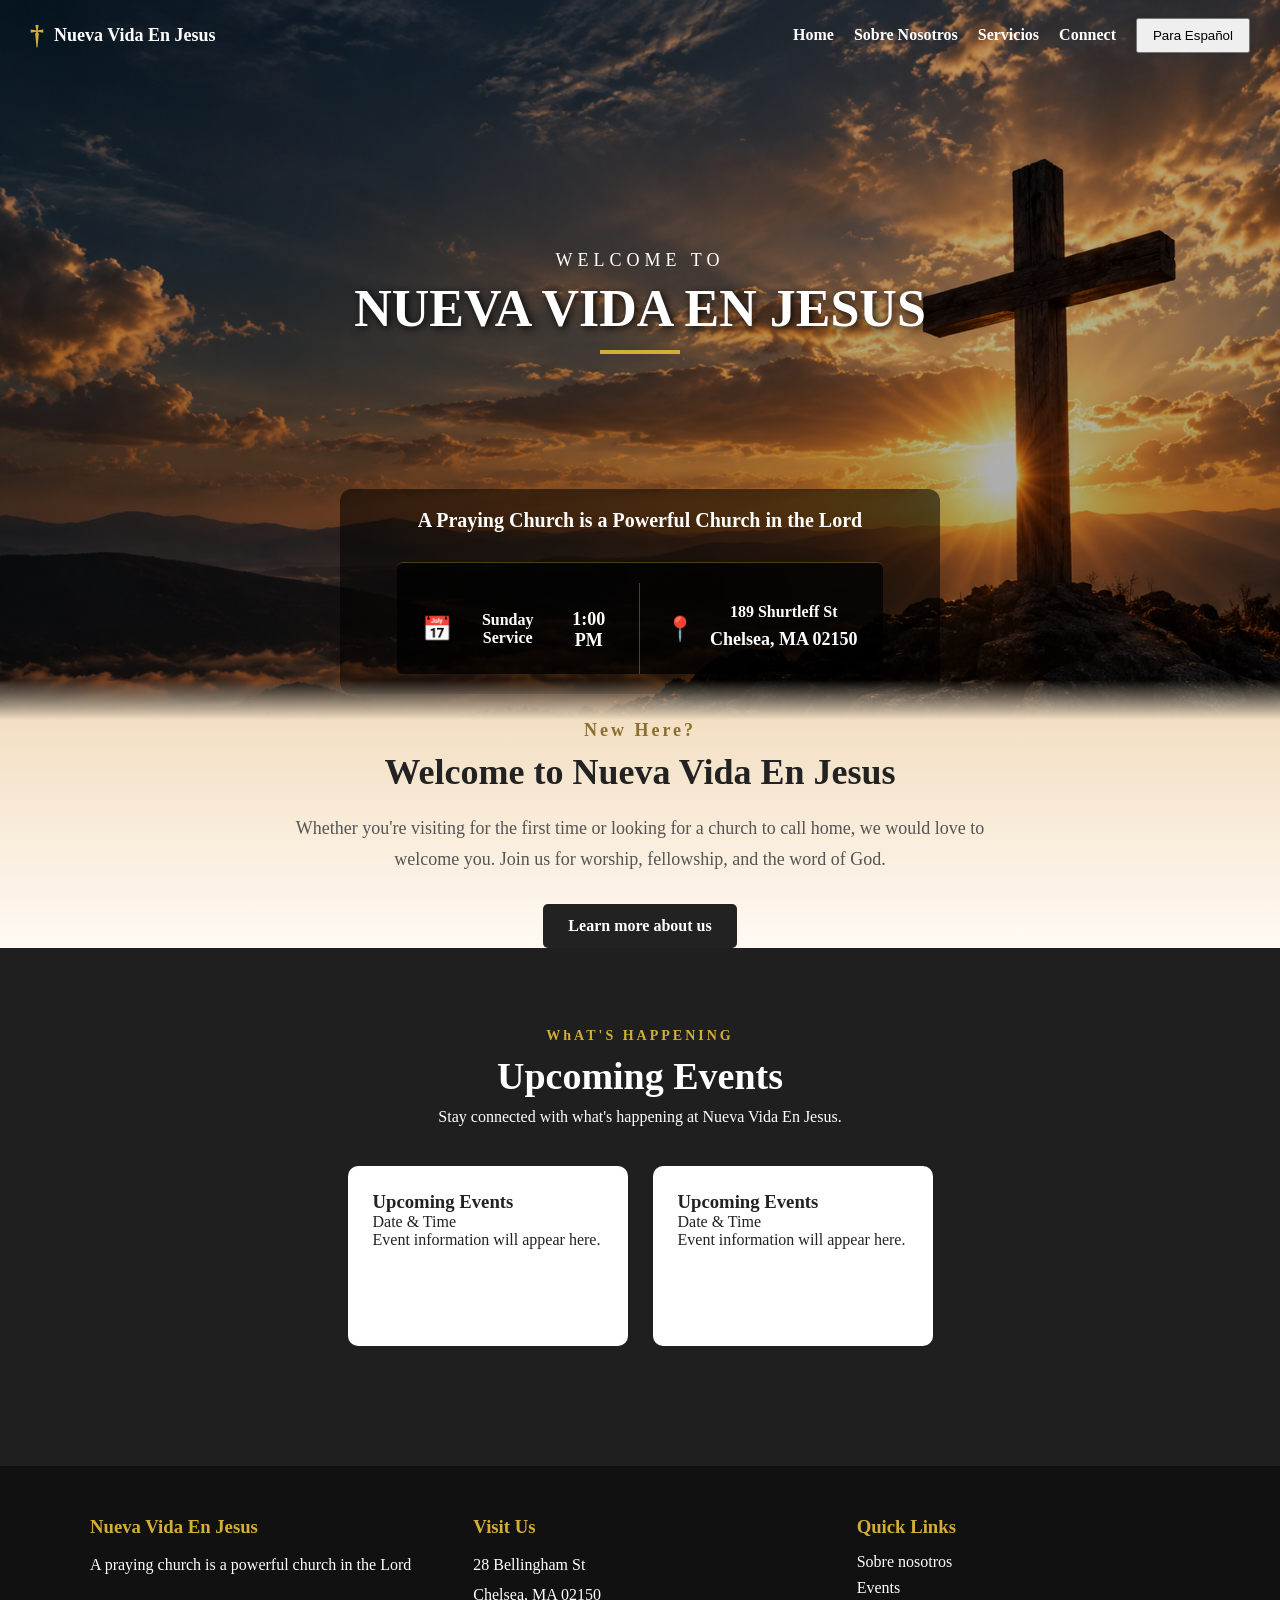
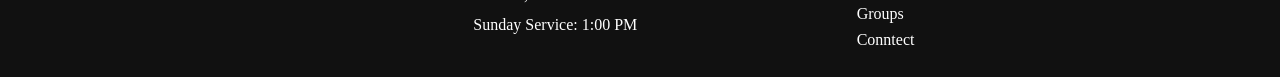
==== commit 6ba59d54: "Update website pages and styling" ====
--- a/index.html
+++ b/index.html
@@ -24,8 +24,6 @@
             <a href="index.html">Home</a>
             <a href="about.html">Sobre Nosotros</a>
             <a href ="services.html">Servicios</a>
-            <a href="events.html">Events</a>
-            <a href="groups.html">Groups</a>
             <a href="connect.html">Connect</a>    
             <button id="languageButton"> Para Español</button>
             </div>
@@ -49,7 +47,7 @@
             <div class = "service-item">
                 <span class = "icon">📍</span>
                 <a href = "https://maps.google.com/?q=28+Bellingham+St+Chelsea+Ma+02150">
-                    <strong>28 Bellingham St</strong>
+                    <strong>189 Shurtleff St</strong>
                     <p>Chelsea, MA 02150</p>
                 </a>
             </div>
--- a/css/style.css
+++ b/css/style.css
@@ -14,6 +14,8 @@
     background-repeat:no-repeat;
     background-color: #111;
     font-family:'Times New Roman', Times, serif, sans-serif;
+    min-height: 100vh;
+    background-attachment: fixed;
 }
 
 /* Main content container */
@@ -512,13 +514,15 @@
 }
 .creemos li{
     list-style: none;
-    background: rgba(15. 20, 24, 0.88);
+    background: rgba(15. 20, 24, 0.65);
     border: 1px solid rgba(255, 255, 255, 0.15);
     border-radius: 8px;
     padding: 20px 25px;
     color: white;
+    font-weight: 600;
     font-size: 16px;
     line-height: 1.5;
+    text-shadow: 0 2px 4px rgba(0, 0, 0, 0.9);
 }
 .belief-icon{
     width: 45px;
@@ -538,32 +542,145 @@
     padding: 14px 18px;
 }
 /* Connect page */
-
+.leadership-header{
+    width: 85%;
+    max-width: 1200px;
+    margin: 55px auto 25px;
+    color: white;
+    text-align: left;
+}
+.leadership-label{
+    color: #f4b41a;
+    font-size: 14px;
+    font-weight: bold;
+    letter-spacing: 3px;
+    margin: 0 0 10px;
+}
+.leadership-label::after{
+    content: "";
+    display: inline-block;
+    width: 50px;
+    height: 2px;
+    background: #f4b41a;
+    margin-left: 12px;
+    vertical-align: middle;
+}
+.leadership-header h1{
+    font-size: 52px;
+    margin: 0;
+    line-height: 1.1;
+    text-align: left;
+}
+.leadership-subtitle{
+    font-size: 20px;
+    margin: 8px 0 0;
+    color: rgba(255, 255, 255, 0.85);
+}
 .connect-content{
-    width:85%;
-    max-width:1100px;
-
-    margin:120px auto 40px;
-    padding:30px;
-
-    background:rgba(0,0,0,.55);
-    color:white;
-
-    border-radius:15px;
-    line-height:1.6;
-
-    display:flex;
-    justify-content:space-between;
-    flex-wrap:wrap;
-}
-
+    width: 85%;
+    max-width: 950px;
+    margin: 0 auto;
+    display: grid;
+    grid-template-columns: 1.15fr 0.85fr;
+    grid-template-rows: auto auto;
+    align-items: start;
+    gap: 18px;
+    background: none;
+    padding: 0;
+    border-radius: 0;
+}
+.connect-content h2 i{
+    color: #f4b41a;
+    margin-right: 12px;
+    font-size: 25px;
+}
 .directors,
-.ancianos,
-.diaconos{
-    width:30%;
-    min-width:250px;
-    text-align:center;
-}
+.Ancianos,
+.Diaconos{
+    background: rgba(15, 15, 15, 0.72);
+    backdrop-filter: blur(6px);
+    -webkit-backdrop-filter: blur(6px);
+    border-radius: 18px;
+    padding: 28px 32px;
+    color: white;
+    text-align: left;
+}
+.directors{
+    grid-column: 1;
+    grid-row: 1 /3;
+    align-self: start;
+    height: fit-content;
+}
+.Ancianos{
+    grid-column: 2;
+    grid-row: 1;
+}
+.Diaconos{
+    grid-column: 2;
+    grid-row: 2;
+}
+.directors h2,
+.Ancianos h2,
+.Diaconos h2{
+    font-size: 27px;
+    margin: 0 0 22px;
+    text-align: left;
+}
+.directors h2::after,
+.Ancianos h2::after,
+.Diaconos h2::after{
+    content: "";
+    display: block;
+    width: 55px;
+    height: 3px;
+    background: #f4b41a;
+    margin-top: 10px;
+}
+.directors ul,
+.Ancianos ul,
+.Diaconos ul{
+    margin: 0;
+    padding-left: 24px;
+}
+.directors li,
+.Ancianos li,
+.Diaconos li{
+    color: white;
+    font-size: 17px;
+    line-height: 1.55;
+    text-align: left;
+}
+.directors li::marker,
+.Ancianos li::marker,
+.Diaconos li::marker{
+    color: #f4b41a;
+}
+.card-description{
+    color: rgba(255, 255, 255, 0.82);
+    font-size: 15px;
+    line-height: 1.5;
+    margin: 0 0 18px;
+    padding-bottom: 16px;
+    border-bottom: 1px solid rgba(255, 255, 255, 0.18);
+}
+.pastor-box{
+    margin-top: 20px;
+    padding: 11px 14px;
+    display: flex;
+    align-items: center;
+    gap: 10px;
+    border: 1px solid rgba(244, 180, 26, 0.5);
+    border-radius: 8px;
+    color: white;
+    font-size: 22px;
+}
+.pastor-icon{
+    color: #f4b41a;
+    font-size: 22px;
+}
+
+/* services page */
+
 .services-content{
     padding: 120px 8% 80px;
     min-height: 100vh;
@@ -655,7 +772,72 @@
 .menu-toggle{
     display: none;
 }
-
+.services-grid{
+    width: 90%;
+    box-sizing: border-box;
+    max-width: 1200px;
+    margin: 50px auto 0;
+    display: grid;
+    grid-template-columns: repeat(3, 1fr);
+    gap: 25px;
+}
+.service-card{
+    background: rgba(10, 10, 10, 0.88);
+    border: 1px solid #d6a84b;
+    border-radius: 12px;
+    padding: 35px 30px;
+    text-align: center;
+    min-height: 330px;
+    box-sizing: border-box;
+    min-width: 0;
+}
+.service-card h2{
+    font-size: 28px;
+    margin-bottom: 18px;
+    color: white;
+}
+.service-card > p{
+    font-size: 16px;
+    line-height: 1.6;
+    color: #d0d0d0;
+    margin-bottom: 30px;
+}
+.service-icon{
+    font-size: 48px;
+    color: #d6a84b;
+    margin-bottom: 20px;
+}
+.service-info{
+    margin-top: 30px;
+    padding-top: 20px;
+    border-top: 1px solid rgba(214, 168, 75, 0.35);
+}
+.service-schedule{
+    display: flex;
+    align-items: center;
+    justify-content: center;
+    gap: 15px;
+}
+.calendar-icon{
+    font-size: 26px;
+}
+.schedule-text{
+    text-align: left;
+}
+.schedule-text p{
+    margin: 3px 0;
+}
+.service-info p:first-child{
+    color:#d6a84b;
+    font-size: 14px;
+    letter-spacing: 2px;
+    text-transform: uppercase;
+}
+.service-info p:last-child{
+    color: white;
+    font-size: 18px;
+    margin-top: 8px;
+}
 
 /* =================== */
 /* Responsive settings */
@@ -706,5 +888,142 @@
     .church-logo{
         width: auto;
     }
-
-}
+    /*ABOUT PAGE: PHONE */
+    .about-content{
+        width: 100%;
+        max-width: 100%;
+        padding: 40px 18px 60px;
+        box-sizing: border-box;
+    }
+    .about-header{
+        width: 100%;
+        text-align: center;
+        margin-bottom: 30px;
+    }
+    .about-label{
+        font-size: 40px;
+        line-height: 1.1;
+        text-align: center;
+        margin: 12px 0;
+    }
+    .about-subtitle{
+        font-size: 14px;
+        line-height: 1.4;
+        text-align: center;
+        letter-spacing: 1px;
+    }
+    /*NUESTRA HISTORIA*/
+    .history{
+        display: flex;
+        flex-direction: column;
+        width: 100%;
+        max-width: 100%;
+        gap: 22px;
+    }
+    .history-image{
+        display: block;
+        width: 100%;
+        max-width: 100%;
+        margin: 0 0 25px 0;
+
+    }
+    .history-image img{
+        width: 100%;
+        height: 250px;
+        object-fit: cover;
+        object-position: center;
+        border-radius: 8px;
+        display: block;
+    }
+    .history-text{
+        width: 100%;
+        max-width: 100%;
+        font-size: 16px;
+        line-height: 1.6;
+    }
+    .history-text ul{
+        padding-left: 20px;
+        margin: 0;
+    }
+    .history-text li{
+        margin-bottom: 16px;
+    }
+    /*QUE CREEMOS */
+    .belief-content{
+        display: grid;
+        grid-template-columns: 1fr;
+        width: 100%;
+        gap: 14px;
+    }
+    .belief-box{
+        width: 100%;
+    }
+    .belief-box li{
+        padding: 14px;
+        font-size: 15px;
+        line-height: 1.4;
+    }
+    .belief-icon{
+        width: 40px;
+        height: 40px;
+        min-width: 40px;
+        font-size: 18px;
+    }
+    /*SERVICES MOBILE*/
+    .services-content{
+        width: 100%;
+        overflow-x: hidden;
+    }
+    .services-header{
+        padding: 120px 20px 30px;
+        text-align: center;
+    }
+    .services-title{
+        font-size: 38px;
+        line-height: 1.1;
+    }
+    .services-subtitle{
+        font-size: 13px;
+        line-height: 1.5;
+    }
+    .services-grid{
+        display: flex;
+        flex-direction: column;
+        width: 100%;
+        gap: 20px;
+        padding: 20px;
+    }
+    .service-card{
+        width: 100%;
+        max-width: 100%;
+        min-height: 150px;
+        padding: 20px;
+        display: grid;
+        grid-template-columns: 70px 1fr;
+        grid-template-rows: auto auto auto;
+        column-gap: 15px;
+        text-align: left;
+    }
+    .service-icon{
+        font-size: 38px;
+        margin-bottom: 15px;
+    }
+    .service-card h2{
+        font-size: 25px;
+    }
+    .service-card > p{
+        font-size: 15px;
+        line-height: 1.5;
+    }
+    .service-info{
+        width: 100%;
+        margin-top: 25px;
+    }
+    .service-schedule{
+        justify-content: flex-start;
+    }
+    .calendar-icon{
+        font-size: 24px;
+    }
+
+}
